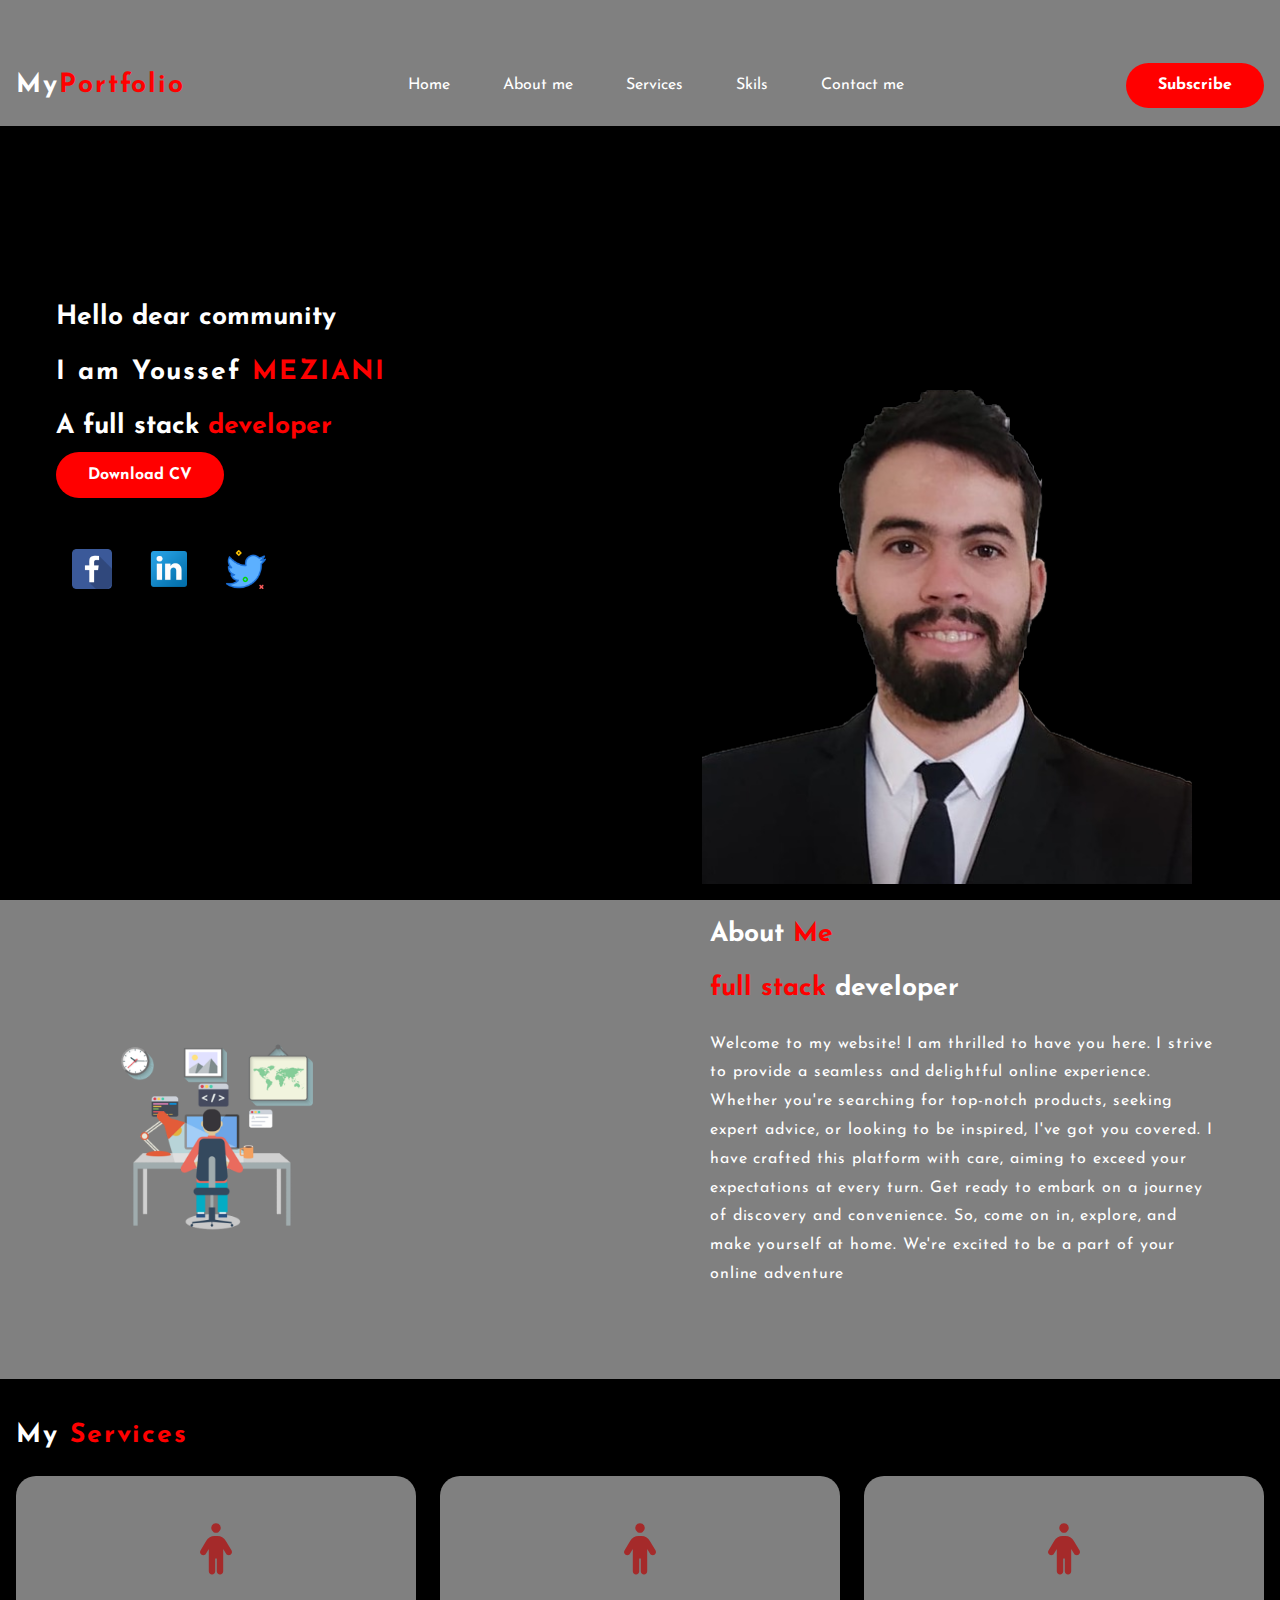
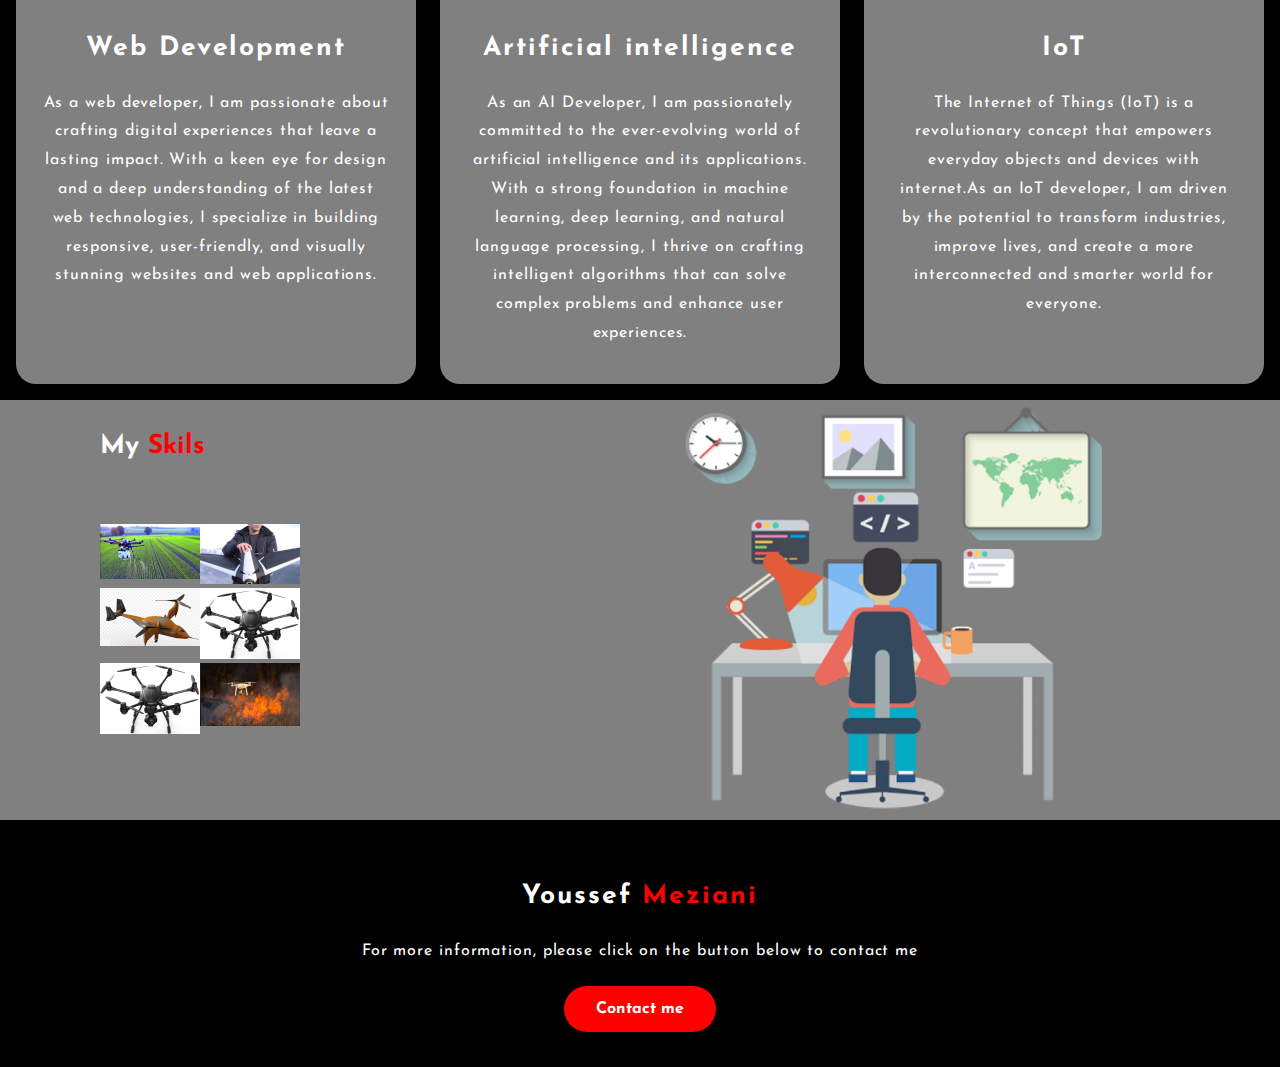
==== index.html @ 56e14553 "first commit" ====
<!DOCTYPE html>
<html lang="en">
  <head>
    <meta charset="UTF-8" />
    <meta name="viewport" content="width=device-width, initial-scale=1.0" />
    <title>youssef meziani</title>
    <meta name="description" content="i am trying to do my best ...." />
    <meta
      name="keywords"
      content="youssef,meziani, best website, learning pyhton "
    />
    <link rel="stylesheet" href="css/style.css" />
    <link rel="icon" href="icon/website.ico" />
    <link
      href="https://fonts.googleapis.com/css2?family=Josefin+Sans:ital,wght@0,100;0,200;0,300;1,100;1,200;1,300&display=swap"
      rel="stylesheet"
    />
    <link
      rel="stylesheet"
      href="https://cdnjs.cloudflare.com/ajax/libs/font-awesome/6.4.0/css/all.min.css"
    />
  </head>
  <body>
    <section class="home" id="home">
      <nav>
        <h1>My<span>Portfolio </span></h1>
        <ul>
          <li>
            <a href="#home"> Home</a>
          </li>
          <li>
            <a href="#about"> About me</a>
          </li>
          <li>
            <a href="#services"> Services</a>
          </li>
          <li>
            <a href="#skils">Skils</a>
          </li>
          <li>
            <a href="contact.html">Contact me</a>
          </li>
        </ul>

        <a href="" class="btn">Subscribe</a>
      </nav>

      <div class="content">
        <div id="home" class="content-texts">
          <h3>Hello dear community</h3>
          <h1>I am Youssef<span> MEZIANI</span></h1>
          <h3>A full stack<span> developer</span></h3>
          <a href="" class="btn">Download CV</a>

          <div class="social">
            <a href=""> <img src="img/facebook.png" alt="" /></a>
            <a href=""> <img src="img/linkedin.png" alt="" /></a>
            <a href=""> <img src="img/twiter.png" alt="" /></a>
          </div>
        </div>

        <div class="content-images">
          <img src="img/youssef.png" alt="" class="pic" />
        </div>
      </div>
    </section>

    <section id="about" class="about">
      <div class="content-images"><img src="img/code.png" alt="" /></div>

      <div class="content-texts">
        <h5>About<span> Me</span></h5>
        <h4><span>full stack</span> developer</h4>
        <p>
          Welcome to my website! I am thrilled to have you here. I strive to
          provide a seamless and delightful online experience. Whether you're
          searching for top-notch products, seeking expert advice, or looking to
          be inspired, I've got you covered. I have crafted this platform with
          care, aiming to exceed your expectations at every turn. Get ready to
          embark on a journey of discovery and convenience. So, come on in,
          explore, and make yourself at home. We're excited to be a part of your
          online adventure
        </p>
      </div>
    </section>

    <section id="services" class="services">
      <h1 class="alignMe">My <span> Services</span></h1>

      <div class="box">
        <div class="card">
          <i class="fa-solid fa-person"></i>
          <h1>Web Development</h1>
          <div class="par">
            <p>
              As a web developer, I am passionate about crafting digital
              experiences that leave a lasting impact. With a keen eye for
              design and a deep understanding of the latest web technologies, I
              specialize in building responsive, user-friendly, and visually
              stunning websites and web applications.
            </p>
          </div>
        </div>

        <div class="card">
          <i class="fa-solid fa-person"></i>
          <h1>Artificial intelligence</h1>
          <div class="par">
            <p>
              As an AI Developer, I am passionately committed to the
              ever-evolving world of artificial intelligence and its
              applications. With a strong foundation in machine learning, deep
              learning, and natural language processing, I thrive on crafting
              intelligent algorithms that can solve complex problems and enhance
              user experiences.
            </p>
          </div>
        </div>

        <div class="card">
          <i class="fa-solid fa-person"></i>
          <h1>IoT</h1>
          <div class="par">
            <p>
              The Internet of Things (IoT) is a revolutionary concept that
              empowers everyday objects and devices with internet.As an IoT
              developer, I am driven by the potential to transform industries,
              improve lives, and create a more interconnected and smarter world
              for everyone.
            </p>
          </div>
        </div>
      </div>
    </section>

    <section id="skils" class="skils">
      <div class="content-texts">
        <h5>My<span> Skils</span></h5>

        <div class="content-skils">
          <div class="skil"><img src="img/1.png" alt="" /></div>
          <div class="skil"><img src="img/2.png" alt="" /></div>
          <div class="skil"><img src="img/3.png" alt="" /></div>
          <div class="skil"><img src="img/4.png" alt="" /></div>
          <div class="skil"><img src="img/4.png" alt="" /></div>
          <div class="skil"><img src="img/5.png" alt="" /></div>
        </div>
      </div>
      <div class="content-images"><img src="img/code.png" alt="" /></div>
    </section>

    <footer>
      <div id="contact" class="content-footer">
        <h1>Youssef <span> Meziani</span></h1>
        <p>
          For more information, please click on the button below to contact me
        </p>
        <a href="contact.html" class="btn">Contact me</a>
      </div>
    </footer>
  </body>
</html>
---- css/style.css ----
:root{
    --primaryColor:red;
    --secondaryColor:rgb(175, 70, 87);
    --lightColor:white;
    --bg-Color-1:black;
    --bg-Color-2:grey;
    --padding: 16px;
}
*{
    margin: 0;
    padding: 0;
    box-sizing: border-box;
}

html{
    font-family: 'Josefin Sans', sans-serif;
    font-size: 16px;
    color: var(--lightColor);
}

.home{
    width: 100%;
    height: 100vh;
    background-color: black;
    display: flex;
    flex-direction: column;
}
span{
    color:var(--primaryColor)
}

h1{
    font-size: 2.9rem;
    letter-spacing: 0.12rem;
    cursor:pointer
}
p{
  color: var(--lightColor);
  letter-spacing: 0.9px;
  font-size: 1rem;
  line-height: 1.8rem;
  padding-bottom: 20px;
}

nav{
    padding-top: 2.8rem;
    padding-left: var(--padding);
    padding-right: var(--padding);
    display: flex;
    justify-content: space-between;
    align-items: center;
    background-color:gray;
}

nav ul li {
  list-style-type: none;
  display: inline-block;
  margin: 0.8rem 1.5rem;
}

nav ul li a {
    text-decoration: none;
    color: var(--lightColor);
    text-decoration: capitalize;
  }

  nav ul li a :hover{
    color: var(--primaryColor);
  }

  .btn{
    background-color: var(--primaryColor);
    color: var(--lightColor);
    text-decoration: none;
    font-weight: bold;
    padding: 0.81rem 1.87rem;
    border-radius: 30px;
    transition: 0.4s;
    border: 2px solid transparent;
  }

  .btn:hover{
    background-color: transparent;
    border: 2px solid var(--primaryColor);

  }
  .content{
    flex-grow: 1;
    padding: var(--padding);
    display: flex;
    align-items: center;
    justify-content: space-between;
  }

  h1{
    font-size: 1.65rem;
    margin: 1.7rem 0;
  
  }

  h3{
    font-size: 1.65rem;
    margin-bottom: 1.7rem ;
    margin-top: 1.7rem;
   
  }

  h5{
    font-size: 1.65rem;
    margin-bottom: 1.7rem ;
    margin-top: 5.7rem; 
  }

  h4{
    font-size: 1.65rem;
    margin-bottom: 1.7rem ;
    margin-top: 1.7rem;
   
  }

  .content-texts{
    padding-left: 40px;
    position: relative;
    bottom: 70px;
  }

  .social{
    margin-top: 3.12rem;
  }

  .social img{
    width: 2.5rem;
    margin: 1rem;
    transition: 0.4s;
  }

  .social img:hover{
    transform: scale(1.2);
  }

  .home .content-images{
    width: 45%;
    height: 90%;
    position: relative;
    align-self: flex-end;
  }

.home .content-images img{
    position: absolute;
    bottom: 0;
  }

 .home .content-images:hover .pic{
    bottom: 40px;
  }

  .about {
    background-color: var(--bg-Color-2);
    padding-left: 60px;
    display: flex;
    align-items: center;
    justify-content: space-around;
  }

  .about .content-images{
    width: 35%;
  }

  .about .content-images img{
    width: 45%;
  }
  .about .content-texts{
    width: 45%;
  }

  .services{
    background-color: var(--bg-Color-1);
    padding: var(--padding);
  }

  .h1 .alignMe{
    text-align: center;
  }

  .box{
    display: flex;
    justify-content: space-between;
  }

  .card{
    width: 400px;
    background-color: var(--bg-Color-2);
    border-radius: 20px;
    padding: 1rem 1.6rem;
    text-align: center;
  }

  .card i{
    color: brown;
    font-size: 3.2rem;
    text-align: center;
    margin: 2rem;
  }

  .skils{
    background-color: var(--bg-Color-2);
    padding-left: 60px;
    display: flex;
    align-items: center;
    justify-content: space-between;
  
  }
 
.skils .content-images{
  width: 50%;
}

.skils .content-images img{
  width: 70%;
}

.content-skils{
  display: flex;
  flex-wrap: wrap;
  margin-top: 4rem;
}

.skils .content-skils{
  width: 40%;
}

footer{
  background-color: var(--bg-Color-1);
  color: var(--lightColor);
  padding: var(--padding);
  

}

.content-footer{
margin: 1.2rem 2.3rem;
align-items: center;
display: flex;
flex-direction: column;


}
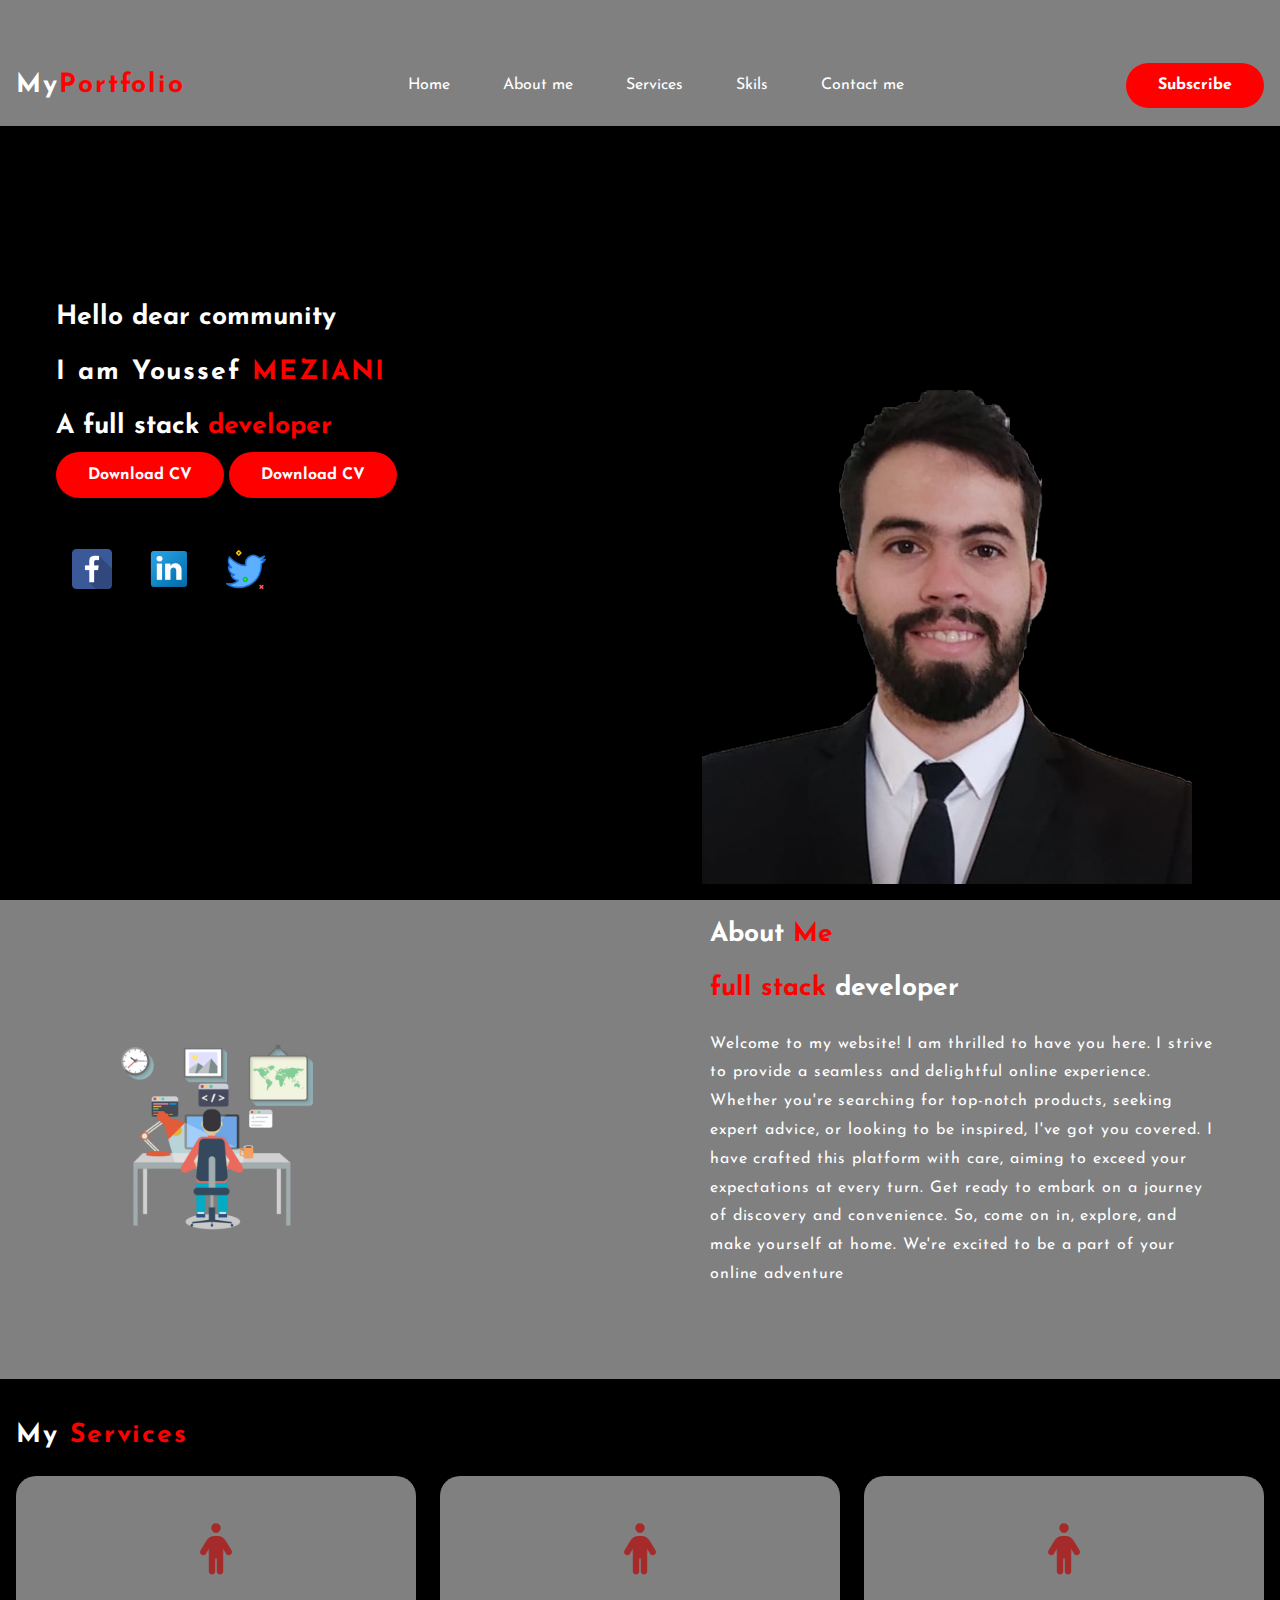
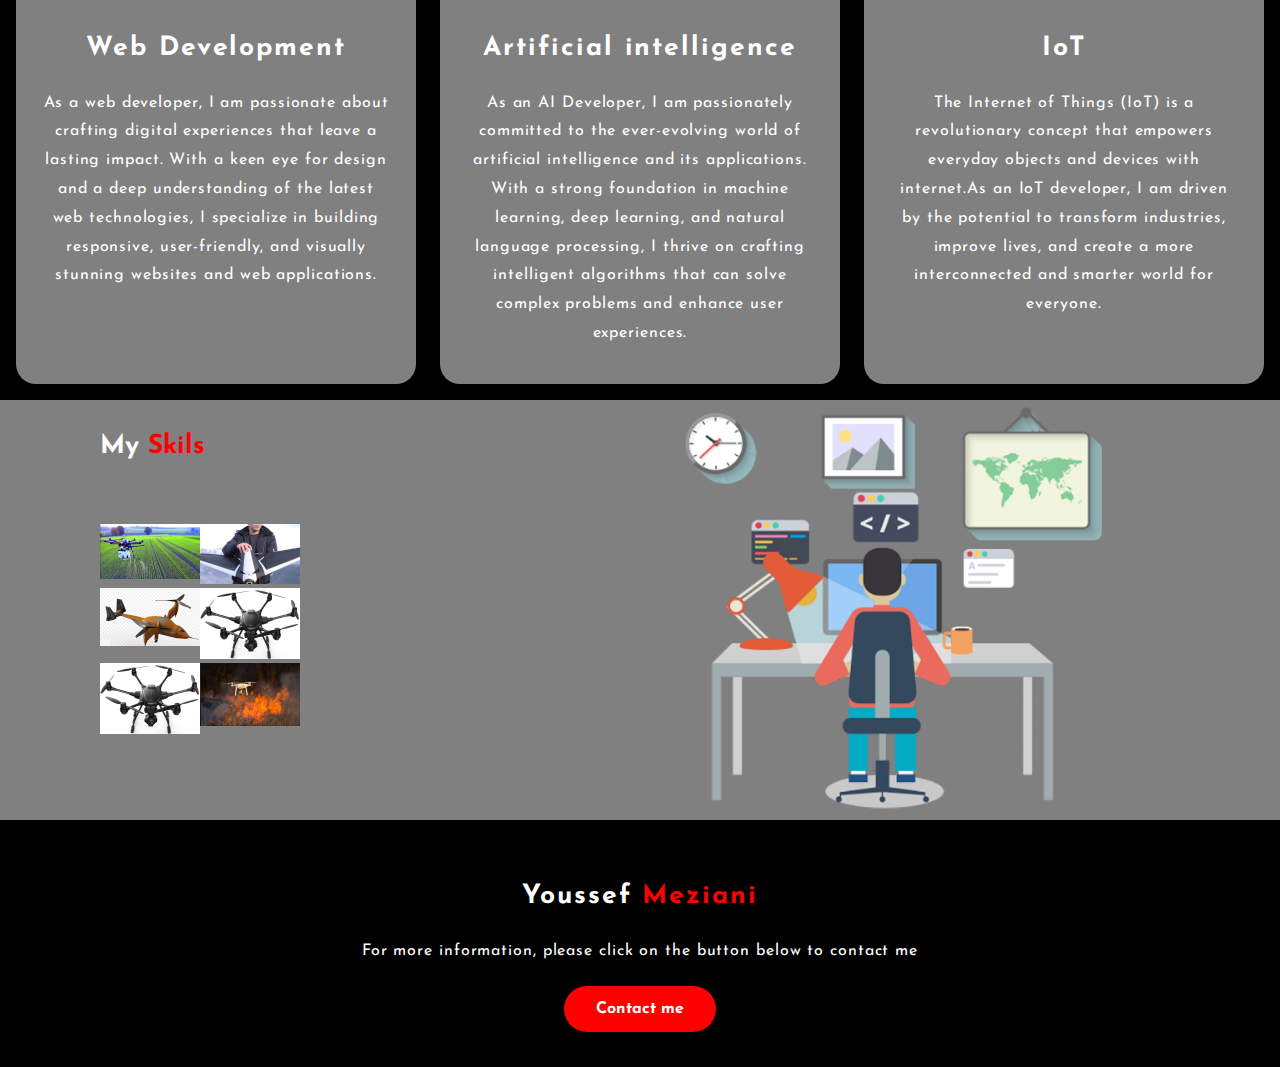
==== commit 52b2b43b: "add file folder" ====
--- a/index.html
+++ b/index.html
@@ -51,6 +51,8 @@
           <h1>I am Youssef<span> MEZIANI</span></h1>
           <h3>A full stack<span> developer</span></h3>
           <a href="" class="btn">Download CV</a>
+          <a href="file/CV__MEZIANI.pdf" class="btn" download>Download CV</a>
+
 
           <div class="social">
             <a href=""> <img src="img/facebook.png" alt="" /></a>
